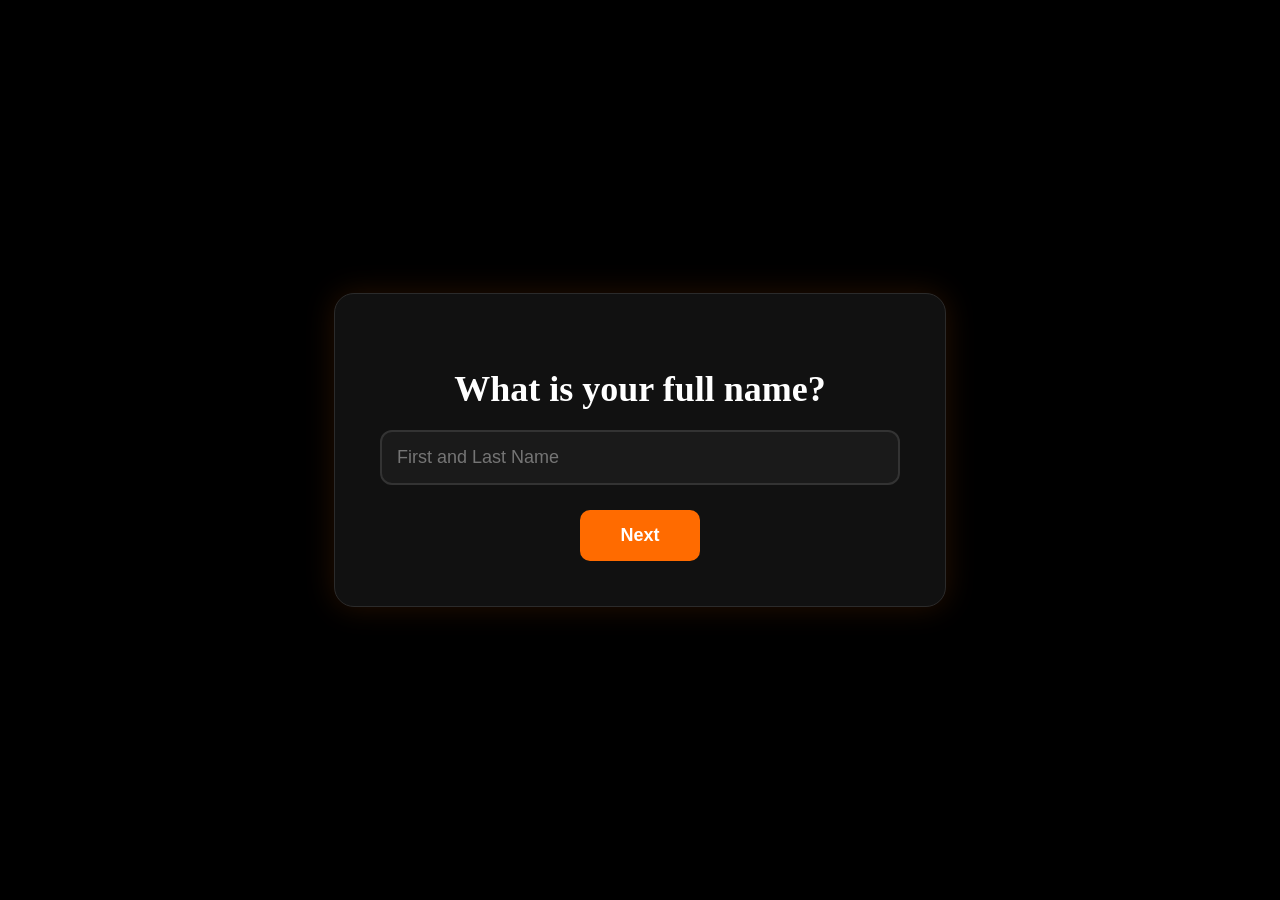
==== index.html @ ca26848e "Add files via upload" ====
<!DOCTYPE html>

<html>

<head>

    <title>Fitness Tracker</title>

    

    <link rel="stylesheet" href="style.css">

    

</head>

<body>

    <div class="container">

        

        <div class="card">

           

            <div class="step active" id="step1">

                <h2>What is your full name?</h2>

                

                <input type="text" id="fullName" placeholder="First and Last Name">

                <button onclick="nextStep(1,2)">Next</button>

               

            </div>

            <div class="step" id="step2">

                <h2>Choose a username</h2>

                

                <input type="text" id="username" placeholder="Username">

                <button onclick="nextStep(2,3)">Next</button>

            </div>

            <div class="step" id="step3">

                <h2>Enter your email</h2>

               

                <input type="email" id="email" placeholder="Email Address">

                <button onclick="nextStep(3,4)">Next</button>

            </div>

            <div class="step" id="step4">

                <h2>Create a password</h2>

              

                <input type="password" id="password" placeholder="Password">

                <button onclick="nextStep(4,5)">Next</button>

            </div>

            <div class="step" id="step5">

                <h2>Select your gender</h2>

                

                <select id="gender">

                    <option>Male</option>

                    <option>Female</option>

                    <option>Other</option>

                </select>

                <button onclick="nextStep(5,6)">Next</button>

            </div>

            <div class="step" id="step6">

                <h2>How old are you?</h2>

              

                <input type="number" id="age" placeholder="Age">

                <button onclick="nextStep(6,7)">Next</button>

            </div>

            <div class="step" id="step7">

                <h2>What is your height?</h2>

               

                <input type="number" id="height" placeholder="Height (cm)">

                <button onclick="nextStep(7,8)">Next</button>

            </div>

            <div class="step" id="step8">

                <h2>What is your weight?</h2>

             

                <input type="number" id="weight" placeholder="Weight (kg)">

                <button onclick="nextStep(8,9)">Next</button>

            </div>

            <div class="step" id="step9">

                <h2>What is your main goal?</h2>

               

                <select id="goal">

                    <option>Lose Weight</option>

                    <option>Gain Muscle</option>

                    <option>Stay Fit</option>

                    <option>Improve Health</option>

                    <option>Build Endurance</option>

                </select>

                <button onclick="nextStep(9,10)">Next</button>

            </div>

            <div class="step" id="step10">

                <h2>How active are you?</h2>

               

                <select id="activity">

                    <option>Not Active</option>

                    <option>Lightly Active</option>

                    <option>Moderately Active</option>

                    <option>Very Active</option>

                    <option>Athlete</option>

                </select>

                <button onclick="saveUserData()">Finish</button>

                

            </div>

            <div class="step" id="step11">

                <h2>Account Created!</h2>

               

                <p>Welcome to your fitness journey.</p>

            </div>

        </div>

    </div>

    <script src="script.js"></script>

   

</body>

</html>
---- style.css ----
/* Sets the overall page background, font and minimum height */
body {
    margin: 0;
    background-color: #000000;
    font-family: Arial, sans-serif;
    min-height: 100vh;
}

/* Centres the signup or login card on the page */
.container {
    min-height: 100vh;
    display: flex;
    justify-content: center;
    align-items: center;
}

/* Styles the main signup or login card */
.card {
    width: 520px;
    background-color: #111111;
    padding: 45px;
    border-radius: 20px;
    box-shadow: 0 0 30px rgba(255,107,0,0.15);
    text-align: center;
    color: white;
    border: 1px solid #2b2b2b;
}

/* Hides signup steps that are not currently selected */
.step {
    display: none;
}

/* Makes the currently selected signup step visible */
.active {
    display: block;
}

/* Styles all second-level headings */
h2 {
    color: white;
    margin-bottom: 20px;
    font-size: 36px;
    font-family: "Times New Roman", serif;
}

/* Styles text input fields and selection menus */
input, select {
    width: 100%;
    padding: 15px;
    font-size: 18px;
    border-radius: 12px;
    border: 2px solid #333333;
    background-color: #1a1a1a;
    color: white;
    box-sizing: border-box;
    transition: 0.3s;
}

/* Changes the border colour when an input field is selected */
input:focus, select:focus {
    border-color: #FF6B00;
    outline: none;
}

/* Styles the smaller descriptive text underneath headings */
.subtitle {
    color: #a0a0a0;
    font-size: 16px;
    margin-bottom: 30px;
}

/* Styles the main buttons on the website */
button {
    margin-top: 25px;
    padding: 15px 40px;
    border: none;
    border-radius: 10px;
    background-color: #FF6B00;
    color: white;
    font-size: 18px;
    font-weight: bold;
    cursor: pointer;
}

/* Changes the button colour when the mouse hovers over it */
button:hover {
    background-color: #C4E538;
    color: black;
}

/* Displays the user's progress through the signup steps */
.progress {
    color: #0073E6;
    margin-top: 15px;
    font-size: 14px;
}

/* Creates the main navigation bar at the top of the page */
nav {
    display: flex;
    justify-content: space-between;
    align-items: center;
    padding: 25px 60px;
    border-bottom: 2px solid #FF6B00;
    box-sizing: border-box;
    gap: 20px;
}

/* Styles the website title inside the navigation bar */
nav h1 {
    color: white;
    font-size: 32px;
    margin: 0;
    letter-spacing: 2px;
    font-family: "Times New Roman", serif;
}

/* Aligns the navigation links in a horizontal row */
.nav-links {
    display: flex;
    align-items: center;
    gap: 55px;
    margin-left: 80px;
}

/* Styles the individual navigation links */
.nav-links a {
    color: white;
    text-decoration: none;
    font-size: 18px;
    font-family: "Times New Roman", serif;
}

/* Styles the signup link in the navigation bar */
.signup-btn {
    background-color: #FF6B00;
    color: white;
    text-decoration: none;
    padding: 15px 35px;
    border-radius: 15px;
    font-weight: bold;
    font-size: 18px;
    margin-left: auto;
    font-family: "Times New Roman", serif;
}

/* Changes the signup link colour when hovered over */
.signup-btn:hover {
    background-color: #C4E538;
    color: black;
}

/* Positions the dropdown menu relative to its button */
.dropdown {
    position: relative;
}

/* Styles the button that opens the dropdown menu */
.dropbtn {
    background: none;
    border: none;
    color: white;
    font-size: 18px;
    cursor: pointer;
    font-family: "Times New Roman", serif;
    margin: 0;
    padding: 0;
}

/* Positions and styles the hidden dropdown menu */
.dropdown-content {
    display: none;
    position: absolute;
    top: 100%;
    left: 0;
    min-width: 180px;
    background-color: #687342;
    border-radius: 8px;
    overflow: hidden;
}

/* Displays each dropdown option as a separate link */
.dropdown-content a {
    display: block;
    padding: 12px 15px;
    color: white;
    text-decoration: none;
}

/* Changes the dropdown link background when hovered over */
.dropdown-content a:hover {
    background-color: #869652;
}

/* Makes the dropdown menu appear when the mouse hovers over it */
.dropdown:hover .dropdown-content {
    display: block;
}

/* Creates the main introduction section of the homepage */
.hero {
    display: flex;
    justify-content: space-between;
    align-items: center;
    gap: 30px;
    padding: 80px 0 80px 80px;
    width: 100%;
    box-sizing: border-box;
}

/* Sets the width of the text area in the hero section */
.hero-text {
    width: 45%;
    flex-shrink: 0;
}

/* Styles the main heading in the hero section */
.hero-text h2 {
    color: white;
    font-size: 72px;
    line-height: 1.1;
    margin-bottom: 30px;
    font-family: "Times New Roman", serif;
}

/* Styles the descriptive paragraph in the hero section */
.hero-text p {
    color: #d3d3d3;
    font-size: 28px;
    line-height: 1.6;
}

/* Sets the size and rounded corners of the hero image */
.hero-image img {
    width: 100%;
    max-width: none;
    display: block;
    border-radius: 30px 0 0 30px;
}

/* Arranges the profile cards in rows with spacing between them */
.profile-cards {
    display: flex;
    flex-wrap: wrap;
    gap: 25px;
    margin-top: 30px;
}

/* Styles each individual profile card */
.profile-card {
    width: 220px;
    background-color: #111111;
    border: 2px solid #FF6B00;
    border-radius: 20px;
    padding: 20px;
    box-shadow: 0px 8px 20px rgba(0,0,0,0.4);
}

/* Styles the heading inside each profile card */
.profile-card h3 {
    margin-top: 0;
    color: #C4E538;
    font-family: "Times New Roman", serif;
}

/* Styles the paragraph text inside each profile card */
.profile-card p {
    margin-bottom: 0;
    color: white;
    font-size: 24px;
}

/* Arranges the contact page heading, text and image side by side */
.contact-header {
    display: flex;
    justify-content: flex-start;
    align-items: center;
    max-width: 1400px;
    margin: 80px auto;
    padding: 40px;
    gap: 40px;
}

/* Sets the contact text area width */
.contact-text {
    flex: 0 0 50%;
}

/* Styles the main heading on the contact page */
.contact-text h1 {
    color: white;
    font-size: 72px;
    font-family: "Times New Roman", serif;
    margin-bottom: 30px;
}

/* Styles the descriptive paragraph on the contact page */
.contact-text p {
    color: #d3d3d3;
    font-size: 24px;
    line-height: 1.8;
}

/* Positions the contact image */
.contact-image {
    flex: 1;
    display: flex;
    justify-content: flex-start;
    min-width: 0;
}

/* Sets the contact image size and rounded corners */
.contact-image img {
    width: 100%;
    max-width: 550px;
    border-radius: 25px;
}

/* Sets the width, spacing and positioning of the contact form */
.contact-section {
    max-width: 1200px;
    margin: 80px auto;
    padding: 40px;
}

/* Centres the heading above the contact form */
.contact-section h2 {
    text-align: center;
    margin-bottom: 50px;
}

/* Places contact form input fields next to each other */
.contact-row {
    display: flex;
    gap: 20px;
    margin-bottom: 25px;
}

/* Allows contact input fields to share the available row space */
.contact-row input {
    flex: 1;
}

/* Styles the larger message box in the contact form */
textarea {
    width: 100%;
    height: 220px;
    padding: 20px;
    border-radius: 12px;
    border: 2px solid #0073E6;
    background-color: #1a1a1a;
    color: white;
    box-sizing: border-box;
    margin-bottom: 25px;
    resize: none;
}

/* Arranges the dashboard text and image side by side */
.dashboard-hero {
    display: flex;
    justify-content: space-between;
    align-items: center;
    gap: 80px;
    margin-bottom: 60px;
}

/* Allows the dashboard text area to fill available space */
.dashboard-text {
    flex: 1;
    min-width: 0;
}

/* Styles the main heading on the dashboard page */
.dashboard-text h1 {
    font-size: 68px;
    color: white;
    font-family: "Times New Roman", serif;
    margin-bottom: 20px;
}

/* Styles the descriptive text underneath the dashboard heading */
.dashboard-text p {
    color: #d3d3d3;
    font-size: 24px;
    line-height: 1.6;
    max-width: 600px;
}

/* Centres the dashboard image within its section */
.dashboard-image {
    flex: 1;
    min-width: 0;
    display: flex;
    justify-content: center;
}

/* Sets the dashboard image size and rounded corners */
.dashboard-image img {
    width: 100%;
    max-width: 650px;
    border-radius: 30px;
}

/* Styles the Get Started button on the landing page */
.start-btn {
    display: inline-block;
    background-color: #FF6B00;
    color: white;
    text-decoration: none;
    padding: 15px 35px;
    border-radius: 15px;
    font-weight: bold;
    font-size: 18px;
    margin-top: 20px;
    font-family: "Times New Roman", serif;
}

/* Changes the button colour when hovered over */
.start-btn:hover {
    background-color: #C4E538;
    color: black;
}
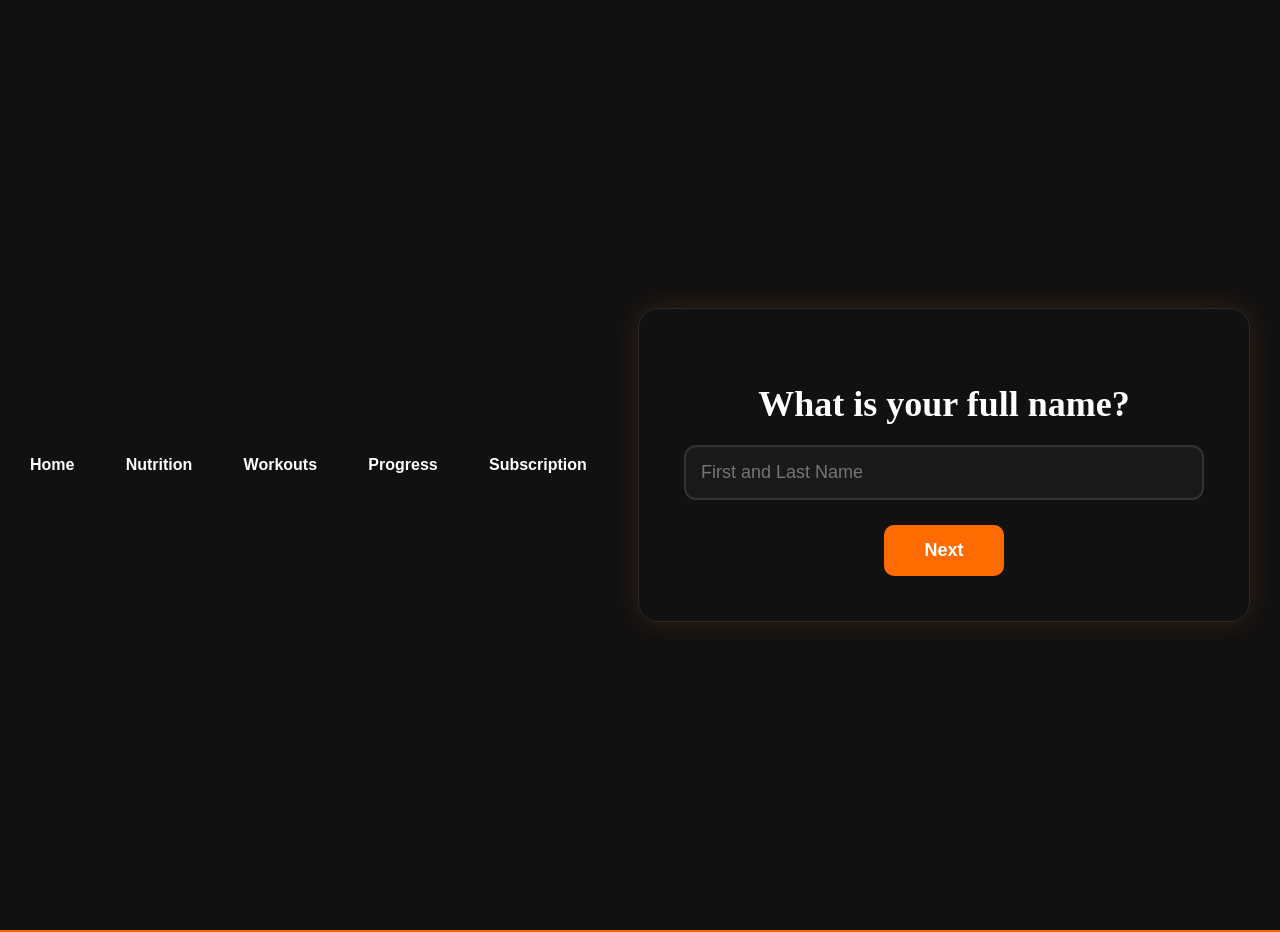
==== commit b5627d78: "Added the shared navigation bar to the index.html Added navigation bar with links to different secti" ====
--- a/index.html
+++ b/index.html
@@ -15,7 +15,14 @@
 </head>
 
 <body>
-
+    <nav style="background: #111; padding: 15px 30px;display: flex; gap: 25px; border-bottom: 2px solid #ff6600;">
+        <a href="index.html" style="color: white; text-decoration: none; font-weight: bold;">Home</a>
+        <a href="nutrition.html" style="color: white; text-decoration: none; font-weight: bold;">Nutrition</a>
+        <a href="workout.html" style="color: white; text-decoration: none; font-weight: bold;">Workouts</a>
+        <a href="progress.html" style="color: white; text-decoration: none; font-weight: bold;">Progress</a>
+        <a href="subscription.html" style="color: white; text-decoration: none; font-weight: bold;">Subscription</a>
+
+        
     <div class="container">
 
         
@@ -200,4 +207,4 @@
 
 </body>
 
-</html>+</html>
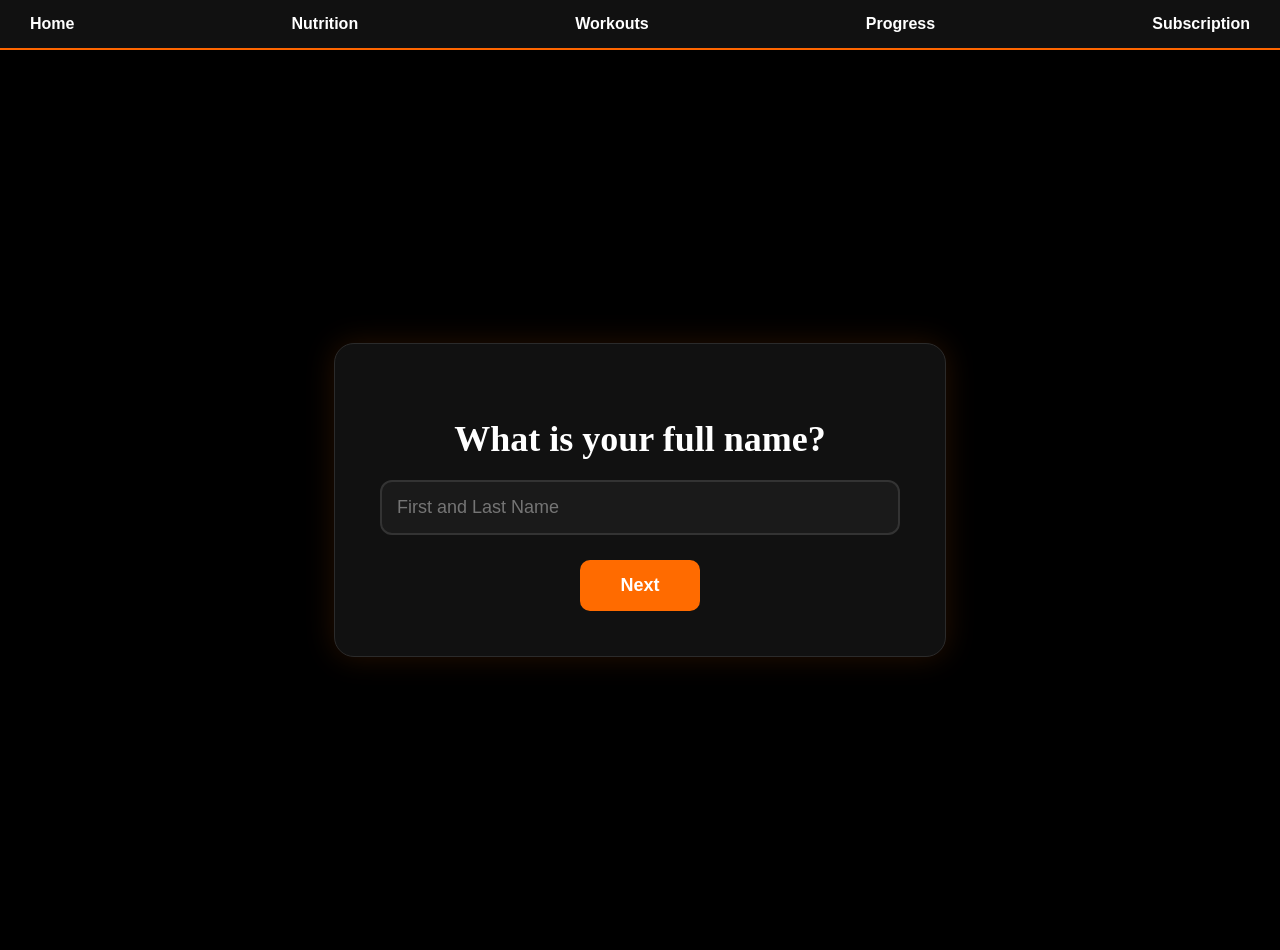
==== commit ed72da6c: "Fixed navigation bar code at the end" ====
--- a/index.html
+++ b/index.html
@@ -21,7 +21,7 @@
         <a href="workout.html" style="color: white; text-decoration: none; font-weight: bold;">Workouts</a>
         <a href="progress.html" style="color: white; text-decoration: none; font-weight: bold;">Progress</a>
         <a href="subscription.html" style="color: white; text-decoration: none; font-weight: bold;">Subscription</a>
-
+    </nav>
         
     <div class="container">
 
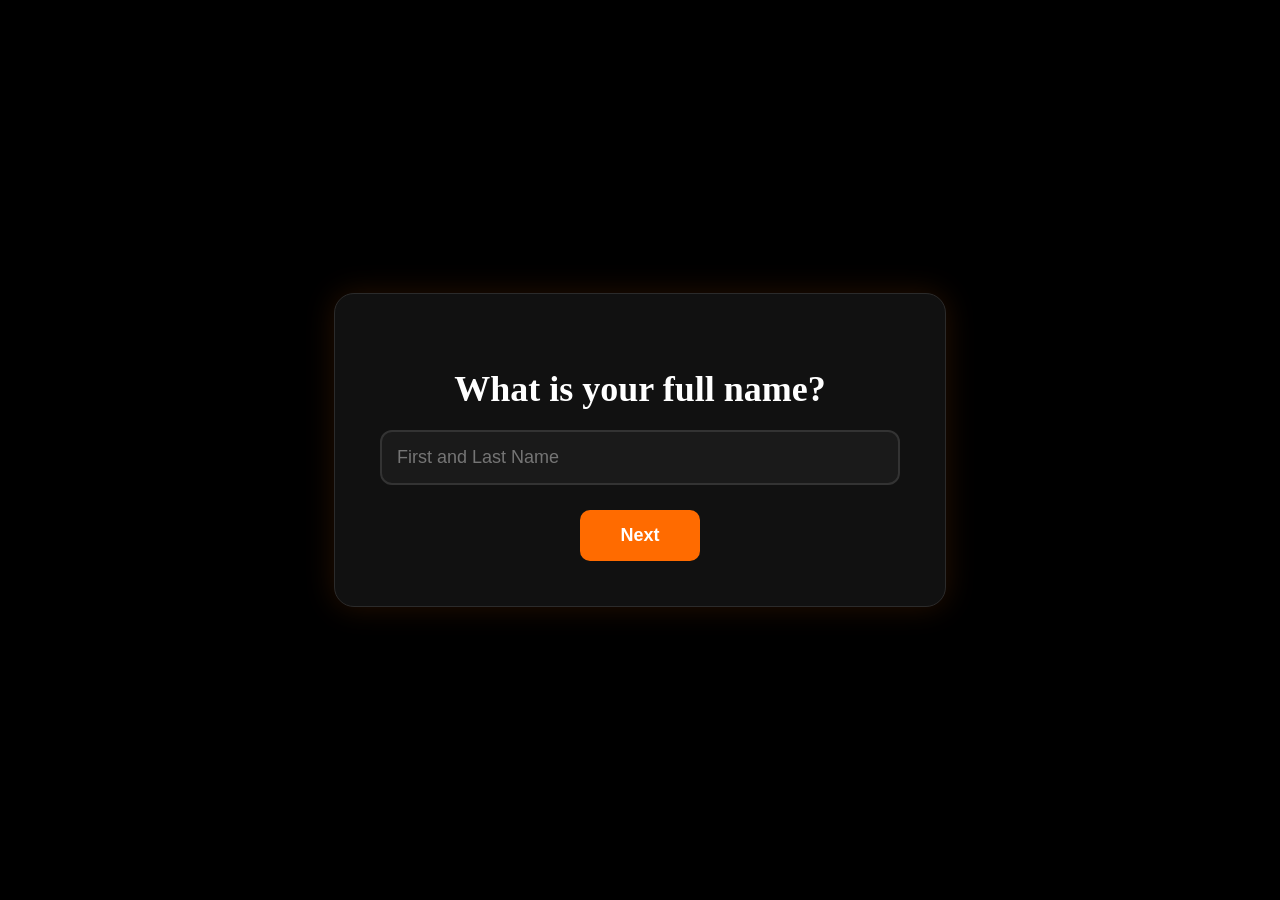
==== commit 4a53750b: "Rename Fitness Tracker to MacroMate" ====
--- a/index.html
+++ b/index.html
@@ -4,7 +4,7 @@
 
 <head>
 
-    <title>Fitness Tracker</title>
+    <title>MacroMate</title>
 
     
 
@@ -15,17 +15,10 @@
 </head>
 
 <body>
-    <nav style="background: #111; padding: 15px 30px;display: flex; gap: 25px; border-bottom: 2px solid #ff6600;">
-        <a href="index.html" style="color: white; text-decoration: none; font-weight: bold;">Home</a>
-        <a href="nutrition.html" style="color: white; text-decoration: none; font-weight: bold;">Nutrition</a>
-        <a href="workout.html" style="color: white; text-decoration: none; font-weight: bold;">Workouts</a>
-        <a href="progress.html" style="color: white; text-decoration: none; font-weight: bold;">Progress</a>
-        <a href="subscription.html" style="color: white; text-decoration: none; font-weight: bold;">Subscription</a>
-    </nav>
+
+    <div class="container">
+
         
-    <div class="container">
-
-        
 
         <div class="card">
 
